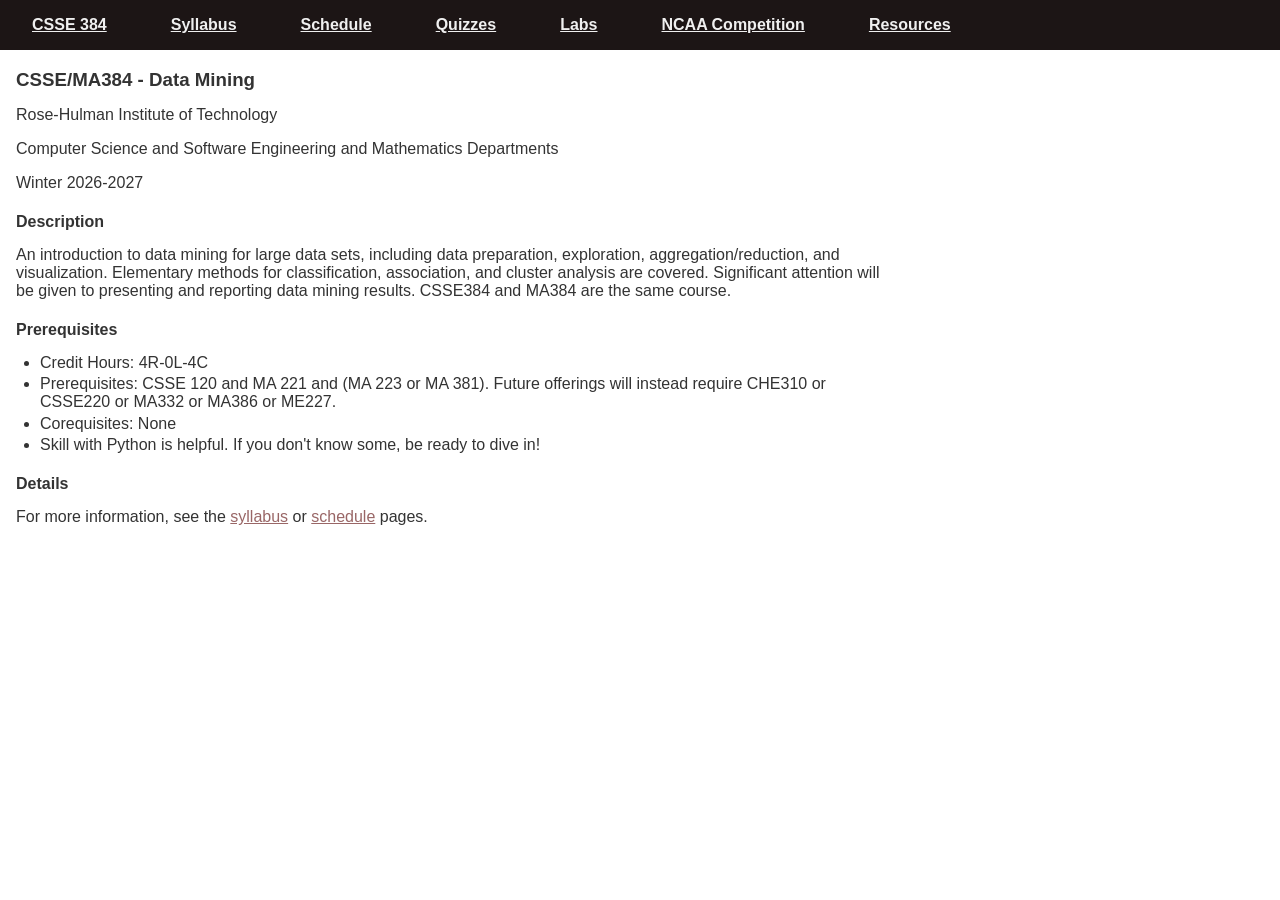
==== index.html @ 31146eb0 "Updated to this year's info" ====
<!DOCTYPE html>
<!-- saved from url=(0053) -->
<html><head><meta http-equiv="Content-Type" content="text/html; charset=UTF-8">
<title>CSSE 386</title>
<link rel="stylesheet" type="text/css" href="./index_files/screen.css">
<link rel="stylesheet" type="text/css" href="./index_files/schedule.css">

<link href="./index_files/css" type="text/css" rel="stylesheet">

</head>
<body>

<div id="header">
<a id="index_link" href="./index.html">CSSE 384</a>
<a id="syllabus_link" href="./syllabus.html">Syllabus</a>
<a id="schedule_link" href="./schedule.html">Schedule</a>
<a id="quiz_link" href="./worksheets.html">Quizzes</a>
<a id="quiz_link" href="./labs.html">Labs</a>
<a id="quiz_link" href="./ncaa.html">NCAA Competition</a>
<a id="resources_link" href="./resources.html">Resources</a>
<div style="clear:both;"></div>
</div>

<div id="content">
<h3>CSSE/MA384 - Data Mining</h3>

<p>Rose-Hulman Institute of Technology</p>

<p>Computer Science and Software Engineering and Mathematics Departments</p>

<p>Winter 2026-2027</p>

<h4>Description</h4>

<p>An introduction to data mining for large data sets, 
    including data preparation, exploration, aggregation/reduction, 
    and visualization. Elementary methods for classification, 
    association, and cluster analysis are covered. 
    Significant attention will be given to presenting and 
    reporting data mining results. CSSE384 and MA384 are the same course.</p>

<h4>Prerequisites</h4>

<section>
    <ul>
        <li>Credit Hours: 4R-0L-4C</li>
        <li>Prerequisites: CSSE 120 and MA 221 and (MA 223 or MA 381). Future offerings will instead require CHE310 or CSSE220 or MA332 or MA386 or ME227.</li>
        <li>Corequisites: None</li>
        <li>Skill with Python is helpful. If you don't know some, be ready to dive in!</li>
    </ul>
</section>


  

<h4>Details</h4>

<p>For more information, see the <a href="./syllabus.html">syllabus</a> or
<a href="./schedule.html">schedule</a> pages.</p>
</div>
</html>
---- index_files/screen.css ----
body {
color: #333;
}

h3, h4 {
margin-bottom: -0.06em;
}

a:link , a:visited {
background: none;
color: #966;
}

body {
font-family: Helvetica, Arial, sans-serif;
margin: 0px;
padding-bottom: 20px;
}

#content {
margin: 1em;
width: 55em;
}

table {
border: 1px solid #000;
border-collapse: collapse;
}

tr {
vertical-align: top;
}

td {
padding: 0.15em;
padding-bottom: 0.5em;
border: 1px solid #aaa;
}

li {
margin-left: -1em;
padding-right: 0.5em;
margin-bottom: 0.2em;
}

.classTopicTrv {
border-left: 2px solid #aaa;
}

.assign { background-color: #cfa; }
.due { background-color: #fcc; }
.tableHead { font-weight: bold; }

.classNumber { text-align: center; }
.classDate { text-align: center; }

.scheduleTable { font-size: smaller; }

#header {
background: #1c1515;
padding: 0em;
}

#header a{
position: relative;
  font-weight:bold;
float: left;
margin-left: 1em;
margin-right: 1em;
padding: 1em;
color: #f0f0f0;
background: #1c1515;
}

#header a:hover{
background: #3c3a3a;
}

#footer {
color: #ddd;
background: #777;
padding: 0em;
margin: 0px;
}


.noBullets {
list-style-type: none;
}

h1>a, h2>a, h3>a, h4>a, 
a>h1, a>h2, a>h3, a>h4 {
color: #333;
}
---- index_files/schedule.css ----
ul.header > li {
  list-style-type: square;
}

td {
  padding:10px;
  margin:10px;
}

table.plain, table.plain td {
  border:none;
}

table.schedule  {
  border:2px solid black;
  border-collapse: collapse;
}

.schedule th {
  padding: 5px;
  background: #ccc;
}

.schedule td {
  padding: 5px;
  background: inherit;
  border: 1px solid #aaa;
}

col.firstCol , col.secondCol {
  background: #eef;
}

.schedule .break {
  background: #efe;
  text-align:center;
  border: 1px dotted;
}

.schedule .final {
  background: #fff;
  text-align:center;
  border: 1px dotted;
}

td.exam {
  background: #fcc;
  font-weight:bold;
}

td.lab {
  background: #ffc;
}

td.presentations {
  background: #dfe;
}

td.noclass {
  background: #eee;
  color: #777;
  font-style:italic;
}
td.noclass:before {
  content: "(no class)";
}

img.mode_icon {
  height: 1.3em;
  vertical-align: middle;
  margin-right: 6px;
}
</style>
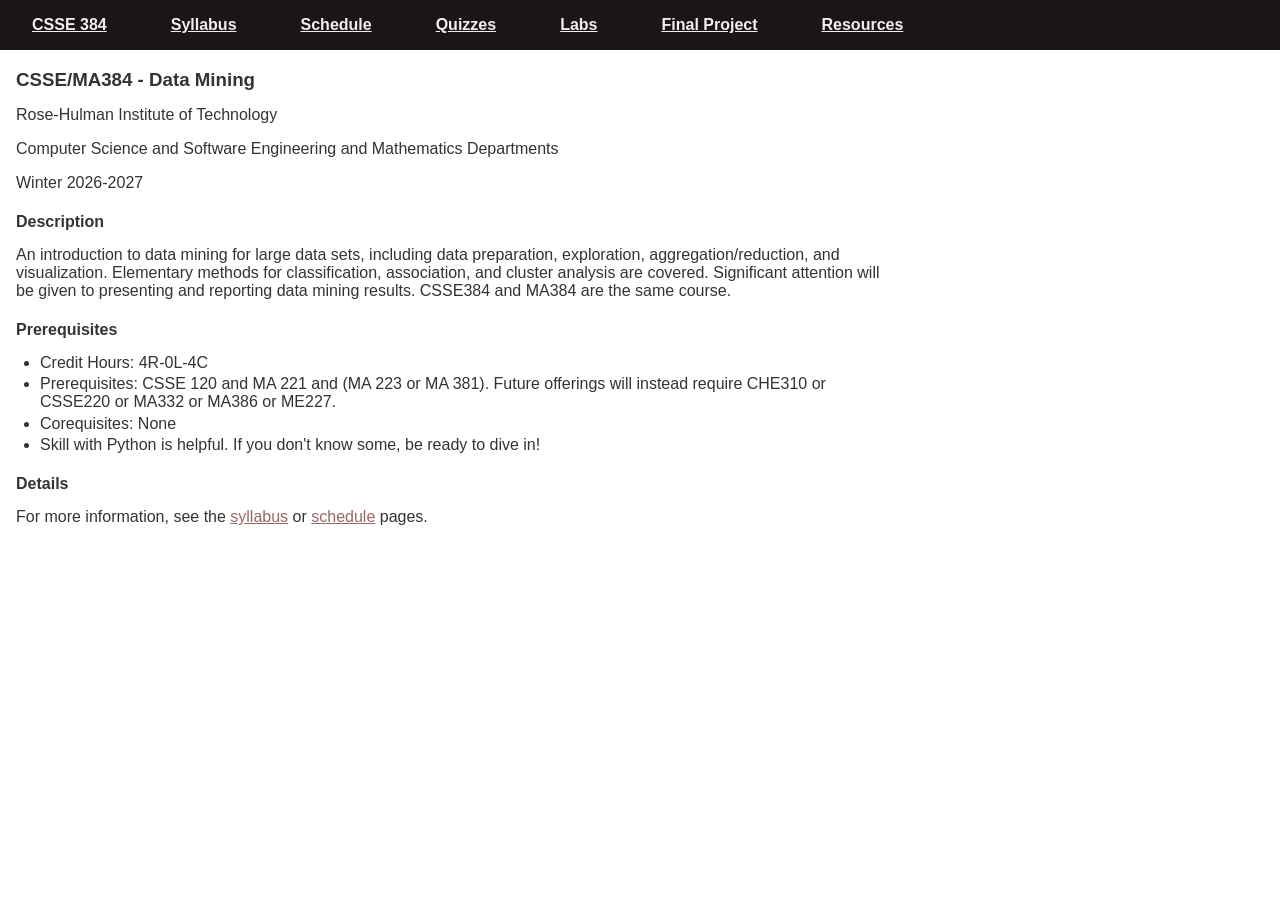
==== commit 4da96c39: "feat(course): update weekly schedule and syllabus for winter 2026-2027" ====
--- a/index.html
+++ b/index.html
@@ -16,7 +16,7 @@
 <a id="schedule_link" href="./schedule.html">Schedule</a>
 <a id="quiz_link" href="./worksheets.html">Quizzes</a>
 <a id="quiz_link" href="./labs.html">Labs</a>
-<a id="quiz_link" href="./ncaa.html">NCAA Competition</a>
+<a id="project_link" href="./final-project.html">Final Project</a>
 <a id="resources_link" href="./resources.html">Resources</a>
 <div style="clear:both;"></div>
 </div>
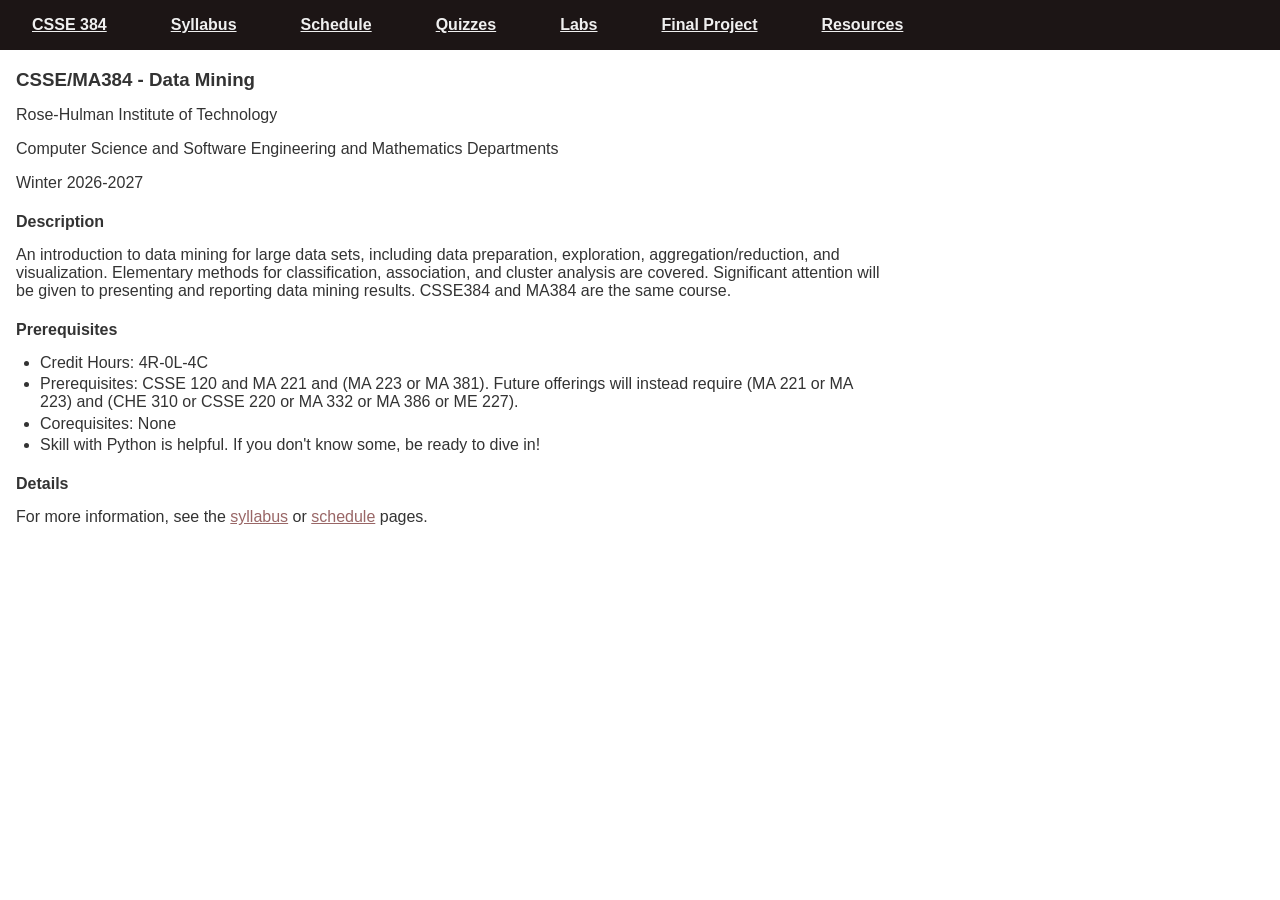
==== commit 65f621f5: "Syllabus updates" ====
--- a/index.html
+++ b/index.html
@@ -44,7 +44,7 @@
 <section>
     <ul>
         <li>Credit Hours: 4R-0L-4C</li>
-        <li>Prerequisites: CSSE 120 and MA 221 and (MA 223 or MA 381). Future offerings will instead require CHE310 or CSSE220 or MA332 or MA386 or ME227.</li>
+        <li>Prerequisites: CSSE 120 and MA 221 and (MA 223 or MA 381). Future offerings will instead require (MA 221 or MA 223) and (CHE 310 or CSSE 220 or MA 332 or MA 386 or ME 227).</li>
         <li>Corequisites: None</li>
         <li>Skill with Python is helpful. If you don't know some, be ready to dive in!</li>
     </ul>
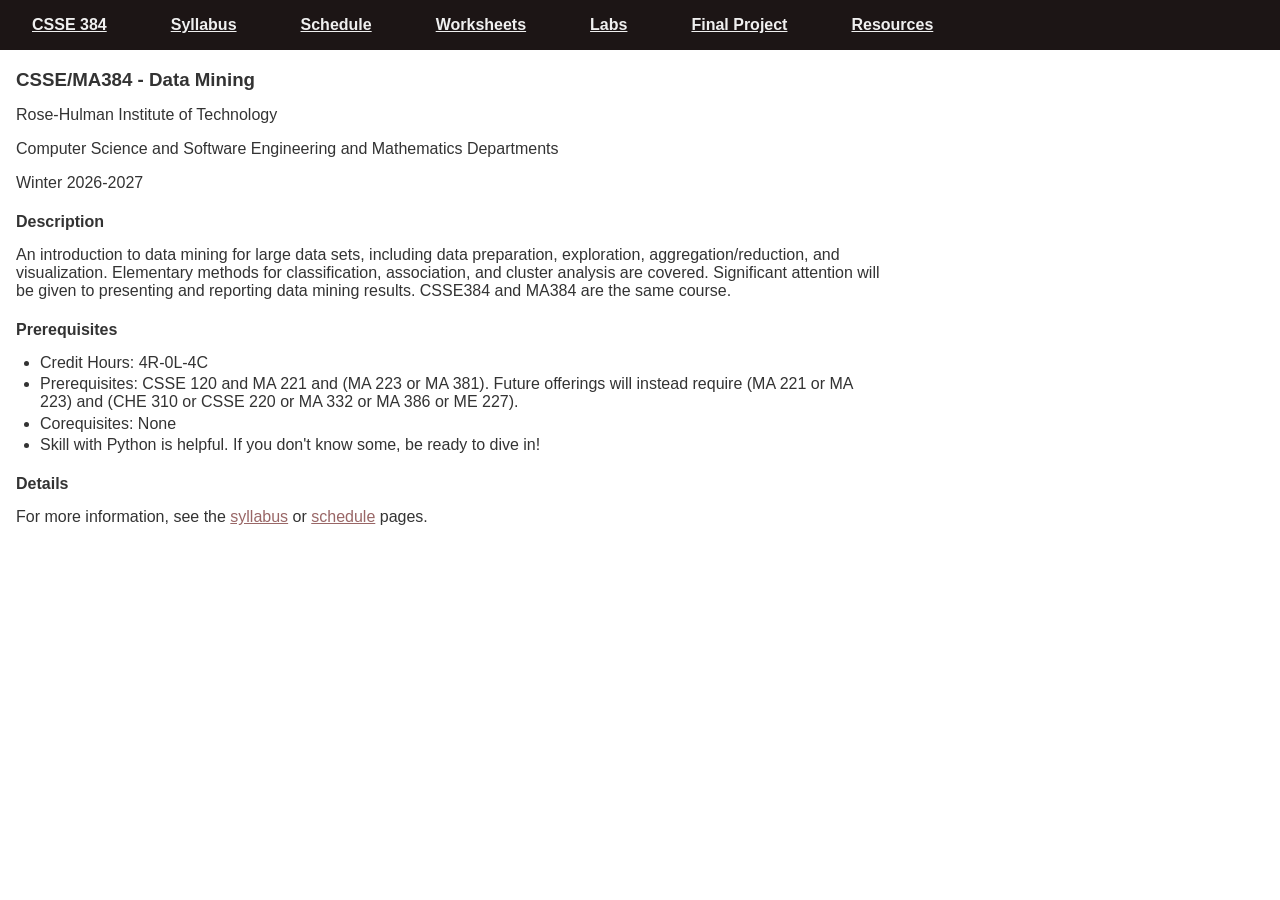
==== commit 0865dfc6: "Fix top-level index" ====
--- a/index.html
+++ b/index.html
@@ -11,14 +11,14 @@
 <body>
 
 <div id="header">
-<a id="index_link" href="./index.html">CSSE 384</a>
-<a id="syllabus_link" href="./syllabus.html">Syllabus</a>
-<a id="schedule_link" href="./schedule.html">Schedule</a>
-<a id="quiz_link" href="./worksheets.html">Quizzes</a>
-<a id="quiz_link" href="./labs.html">Labs</a>
-<a id="project_link" href="./final-project.html">Final Project</a>
-<a id="resources_link" href="./resources.html">Resources</a>
-<div style="clear:both;"></div>
+    <a id="index_link" href="./index.html">CSSE 384</a>
+    <a id="syllabus_link" href="./syllabus.html">Syllabus</a>
+    <a id="schedule_link" href="./schedule.html">Schedule</a>
+    <a id="worksheet_link" href="./worksheets.html">Worksheets</a>
+    <a id="lab_link" href="./labs.html">Labs</a>
+    <a id="project_link" href="./final-project.html">Final Project</a>
+    <a id="resources_link" href="./resources.html">Resources</a>
+    <div style="clear:both;"></div>
 </div>
 
 <div id="content">
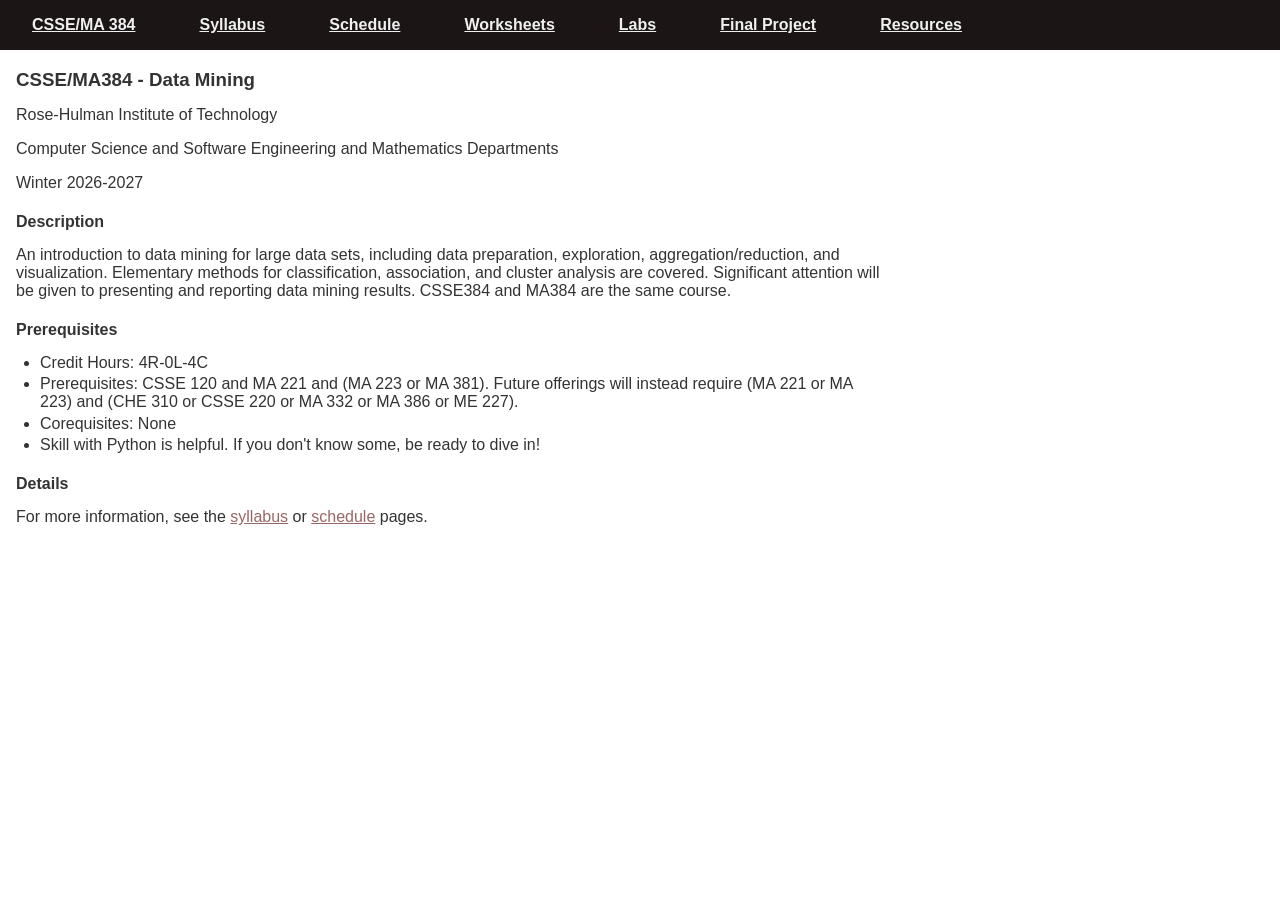
==== commit 3f126eb7: "Update course number to CSSE/MA 384" ====
--- a/index.html
+++ b/index.html
@@ -1,7 +1,7 @@
 <!DOCTYPE html>
 <!-- saved from url=(0053) -->
 <html><head><meta http-equiv="Content-Type" content="text/html; charset=UTF-8">
-<title>CSSE 386</title>
+<title>CSSE/MA 384</title>
 <link rel="stylesheet" type="text/css" href="./index_files/screen.css">
 <link rel="stylesheet" type="text/css" href="./index_files/schedule.css">
 
@@ -11,7 +11,7 @@
 <body>
 
 <div id="header">
-    <a id="index_link" href="./index.html">CSSE 384</a>
+    <a id="index_link" href="./index.html">CSSE/MA 384</a>
     <a id="syllabus_link" href="./syllabus.html">Syllabus</a>
     <a id="schedule_link" href="./schedule.html">Schedule</a>
     <a id="worksheet_link" href="./worksheets.html">Worksheets</a>
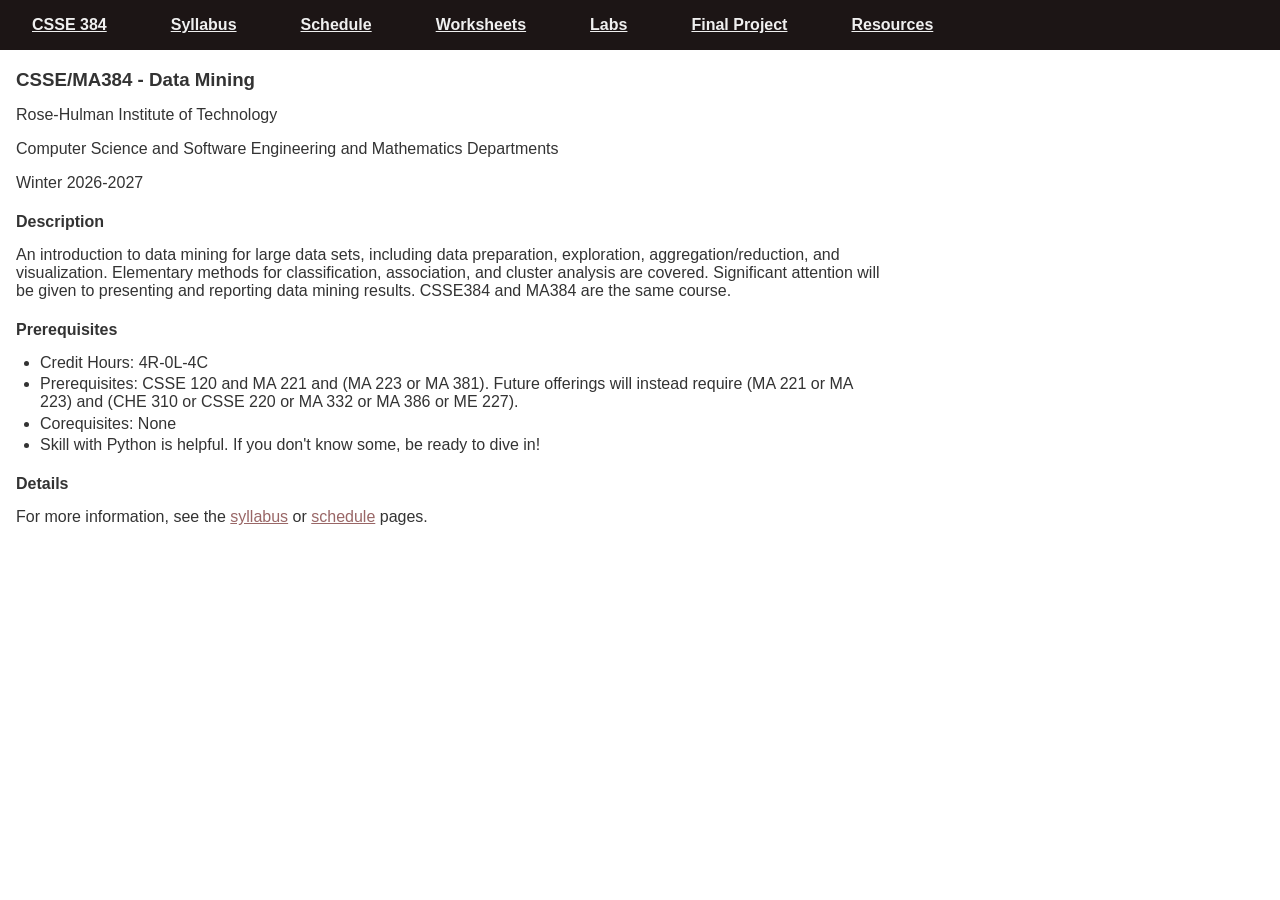
==== commit f302f134: "Merge remote-tracking branch 'origin/main'" ====
--- a/index.html
+++ b/index.html
@@ -1,7 +1,7 @@
 <!DOCTYPE html>
 <!-- saved from url=(0053) -->
 <html><head><meta http-equiv="Content-Type" content="text/html; charset=UTF-8">
-<title>CSSE/MA 384</title>
+<title>CSSE 386</title>
 <link rel="stylesheet" type="text/css" href="./index_files/screen.css">
 <link rel="stylesheet" type="text/css" href="./index_files/schedule.css">
 
@@ -11,7 +11,7 @@
 <body>
 
 <div id="header">
-    <a id="index_link" href="./index.html">CSSE/MA 384</a>
+    <a id="index_link" href="./index.html">CSSE 384</a>
     <a id="syllabus_link" href="./syllabus.html">Syllabus</a>
     <a id="schedule_link" href="./schedule.html">Schedule</a>
     <a id="worksheet_link" href="./worksheets.html">Worksheets</a>
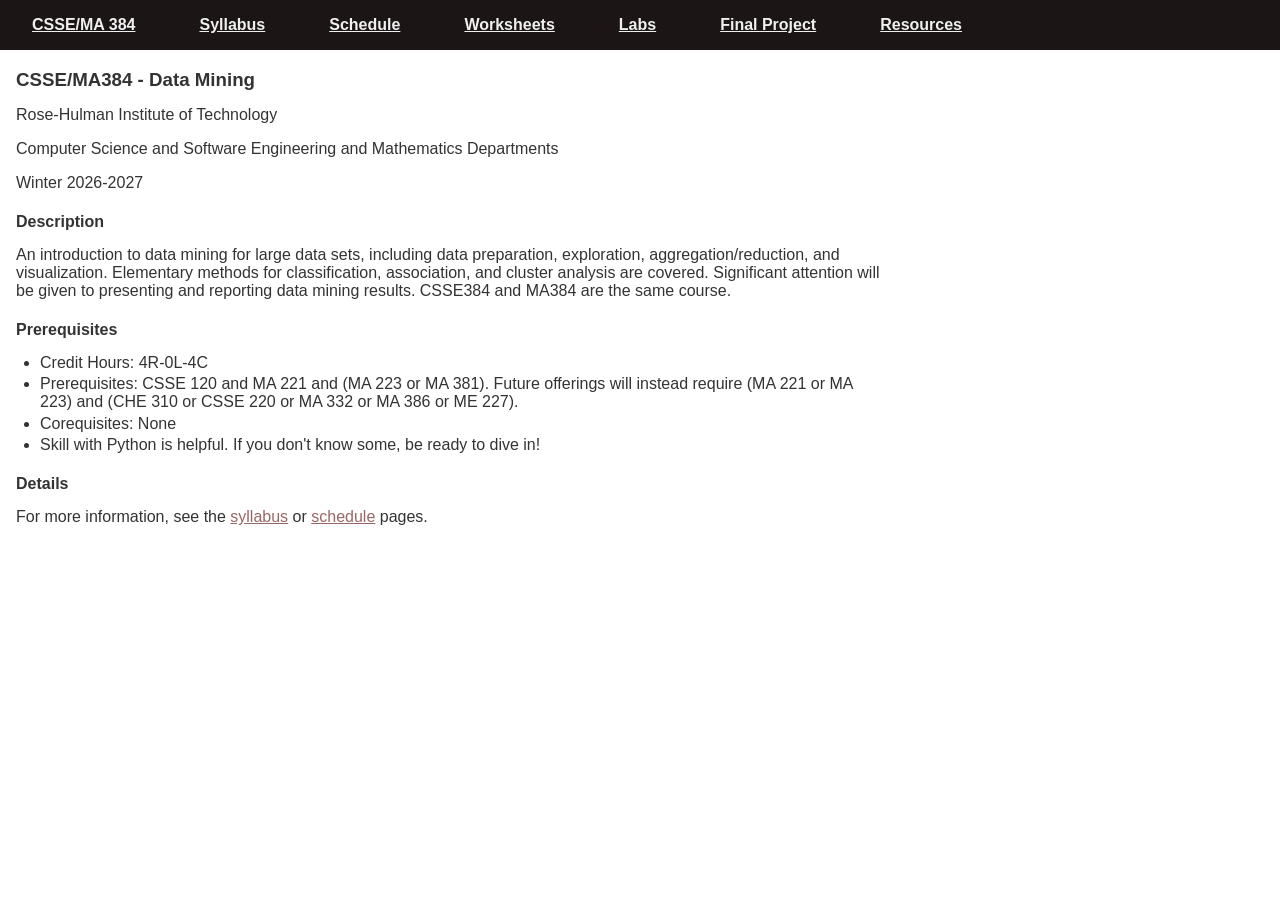
==== commit 60ed9ea7: "chore: merge remote course updates" ====
--- a/index.html
+++ b/index.html
@@ -1,7 +1,7 @@
 <!DOCTYPE html>
 <!-- saved from url=(0053) -->
 <html><head><meta http-equiv="Content-Type" content="text/html; charset=UTF-8">
-<title>CSSE 386</title>
+<title>CSSE/MA 384</title>
 <link rel="stylesheet" type="text/css" href="./index_files/screen.css">
 <link rel="stylesheet" type="text/css" href="./index_files/schedule.css">
 
@@ -11,7 +11,7 @@
 <body>
 
 <div id="header">
-    <a id="index_link" href="./index.html">CSSE 384</a>
+    <a id="index_link" href="./index.html">CSSE/MA 384</a>
     <a id="syllabus_link" href="./syllabus.html">Syllabus</a>
     <a id="schedule_link" href="./schedule.html">Schedule</a>
     <a id="worksheet_link" href="./worksheets.html">Worksheets</a>
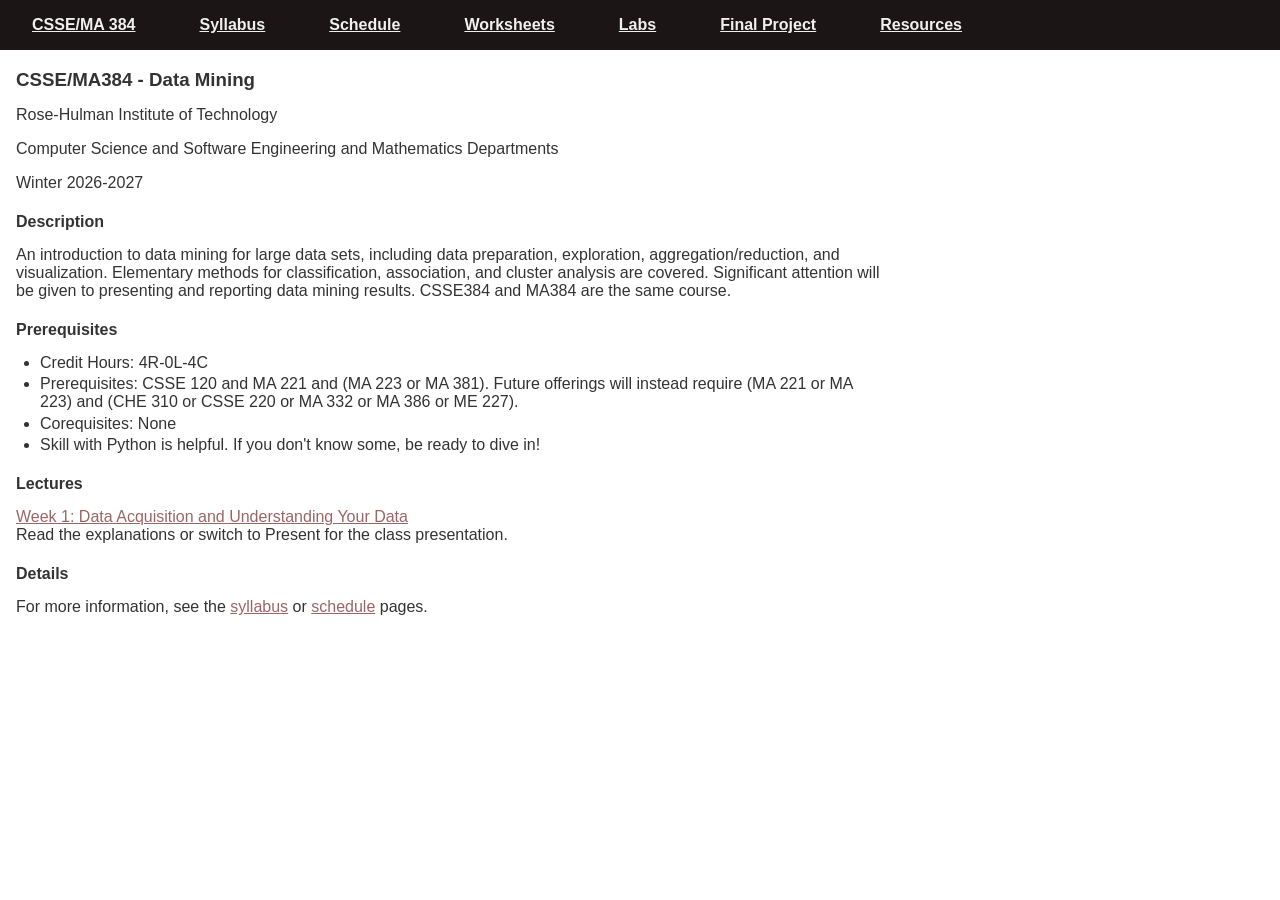
==== commit 4643a04e: "feat(lectures): publish Week 1 Read and Present prototype" ====
--- a/index.html
+++ b/index.html
@@ -53,6 +53,11 @@
 
   
 
+<h4>Lectures</h4>
+
+<p><a href="./experimental/lectures/week01/">Week 1: Data Acquisition and Understanding Your Data</a><br>
+Read the explanations or switch to Present for the class presentation.</p>
+
 <h4>Details</h4>
 
 <p>For more information, see the <a href="./syllabus.html">syllabus</a> or
